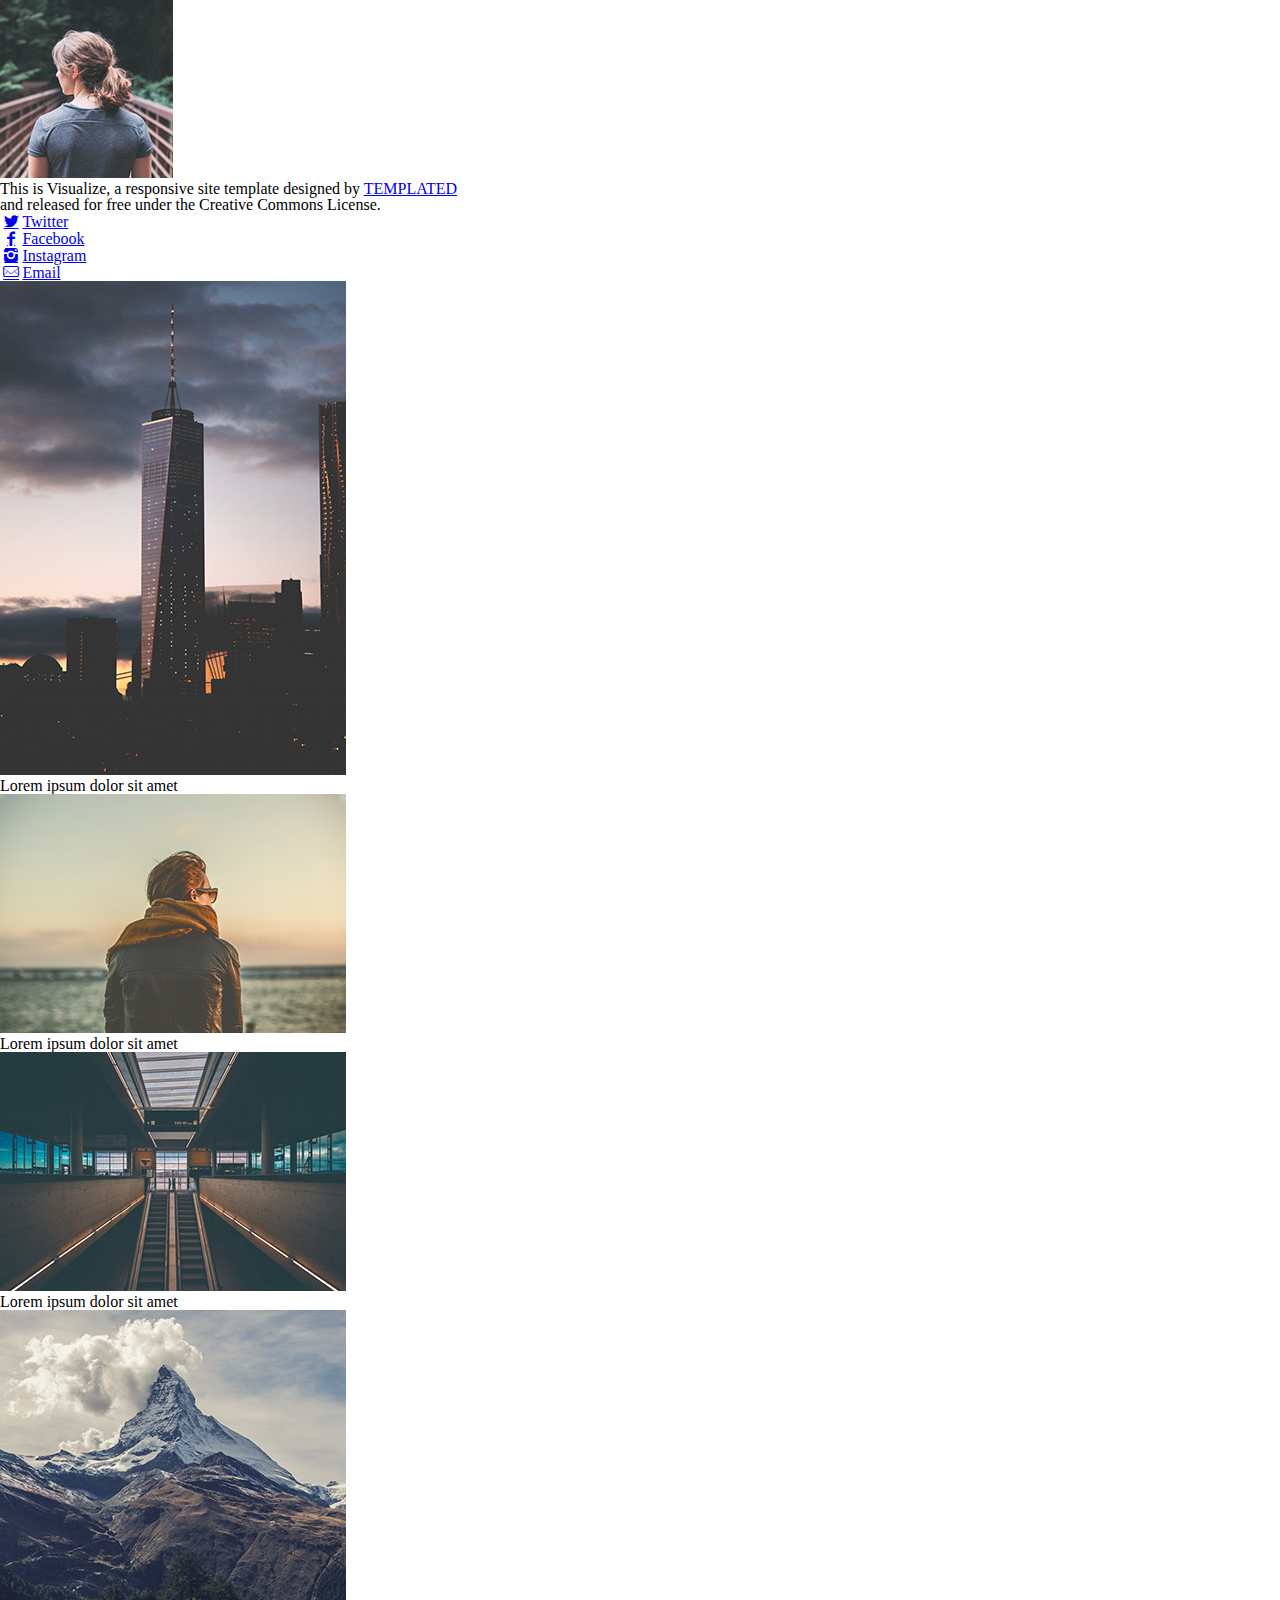
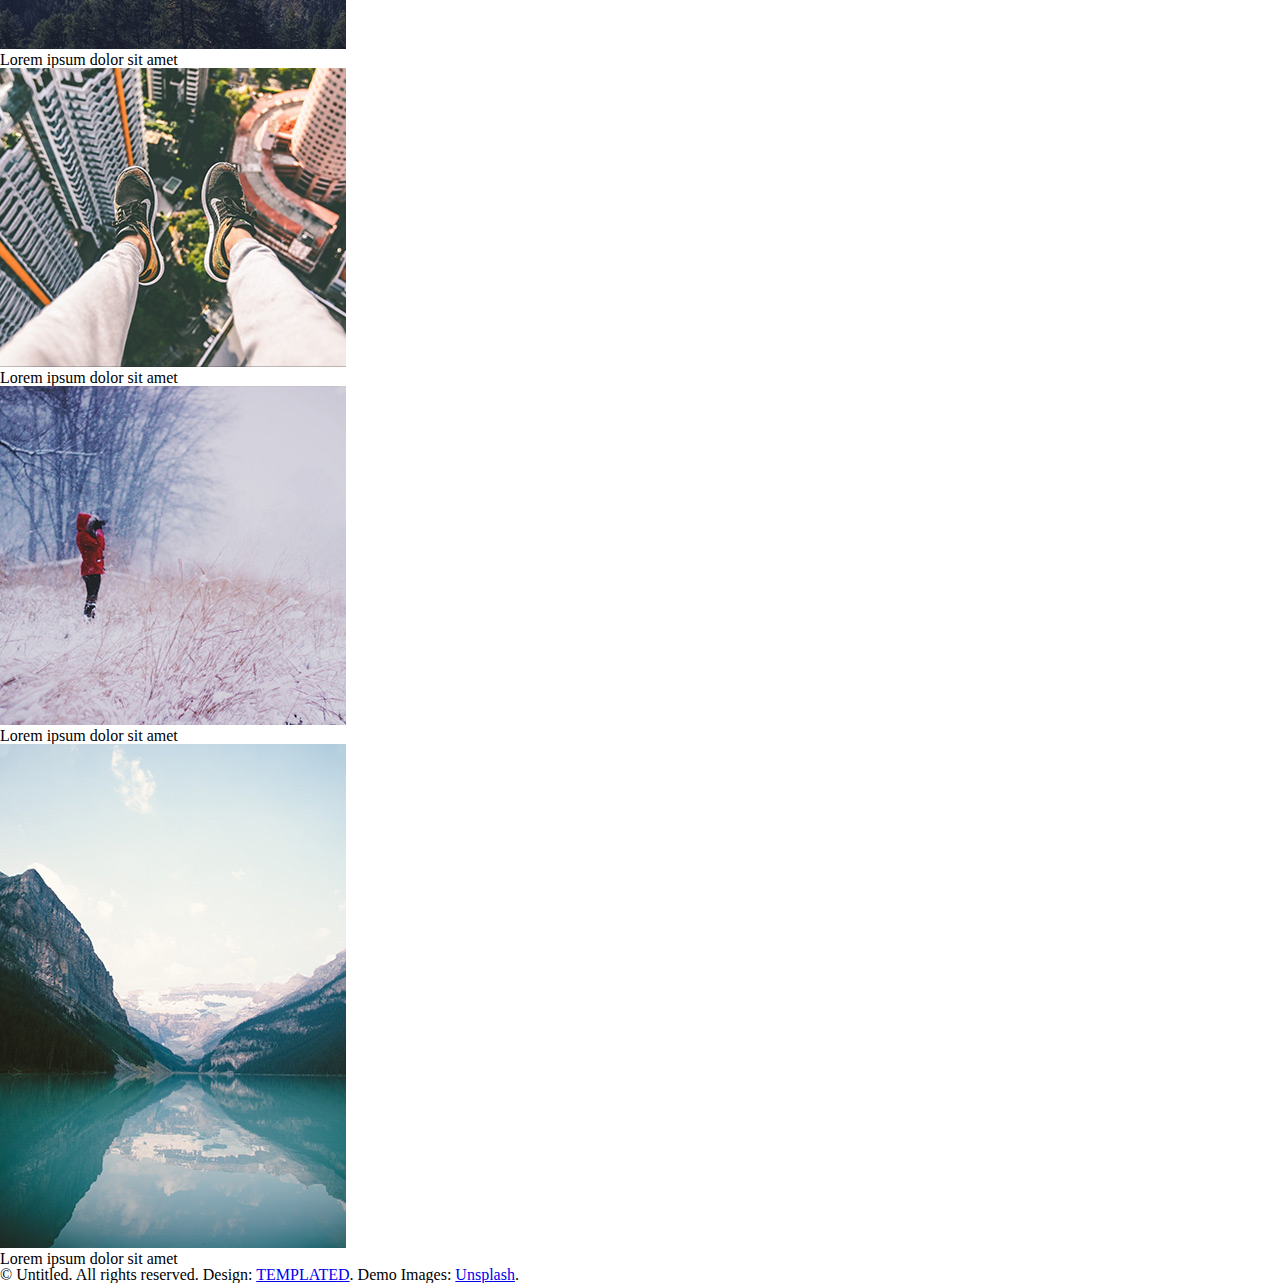
==== visualize.html @ 2ff81c84 "header/main/footer UI추가, img 마우스 오버 효과(미완성)" ====
<!DOCTYPE HTML>
<!--
	Visualize by TEMPLATED
	templated.co @templatedco
	Released for free under the Creative Commons Attribution 3.0 license (templated.co/license)
-->
<html>
	<head>
		<title>Visualize by TEMPLATED</title>
		<meta charset="utf-8" />
		<meta name="viewport" content="width=device-width, initial-scale=1" />
		<link rel="stylesheet" href="assets/css/main2.css" />
		<link rel="stylesheet" href="assets/css/ResetCSS.css" />
        <link href="https://fonts.googleapis.com/css?family=Source+Sans+Pro:200i,300,300i,400&display=swap" rel="stylesheet">
        <link rel="stylesheet" href="fontello-eb6cd982/css/fontello.css">
    </head>
	<body>

		<!-- Wrapper -->
			<div id="wrapper">

				<!-- Header -->
					<header id="header">
						<span class="avatar"><img src="images/avatar.jpg" alt="" /></span>
						<h1>This is <strong>Visualize</strong>, a responsive site template designed by <a href="http://templated.co">TEMPLATED</a><br />
						and released for free under the Creative Commons License.</h1>
						<ul class="icons">
							<li><a href="#" class="icon-twitter"><span class="label">Twitter</span></a></li>
							<li><a href="#" class="icon-facebook"><span class="label">Facebook</span></a></li>
							<li><a href="#" class="icon-instagram"><span class="label">Instagram</span></a></li>
							<li><a href="#" class="icon-mail"><span class="label">Email</span></a></li>
						</ul>
					</header>

				<!-- Main -->
					<section id="main">

						<!-- Thumbnails -->
							<section class="thumbnails">
								<div>
									<a href="images/fulls/01.jpg">
										<img src="images/thumbs/01.jpg" alt="" />
										<h3>Lorem ipsum dolor sit amet</h3>
									</a>
									<a href="images/fulls/02.jpg">
										<img src="images/thumbs/02.jpg" alt="" />
										<h3>Lorem ipsum dolor sit amet</h3>
									</a>
								</div>
								<div>
									<a href="images/fulls/03.jpg">
										<img src="images/thumbs/03.jpg" alt="" />
										<h3>Lorem ipsum dolor sit amet</h3>
									</a>
									<a href="images/fulls/04.jpg">
										<img src="images/thumbs/04.jpg" alt="" />
										<h3>Lorem ipsum dolor sit amet</h3>
									</a>
									<a href="images/fulls/05.jpg">
										<img src="images/thumbs/05.jpg" alt="" />
										<h3>Lorem ipsum dolor sit amet</h3>
									</a>
								</div>
								<div>
									<a href="images/fulls/06.jpg">
										<img src="images/thumbs/06.jpg" alt="" />
										<h3>Lorem ipsum dolor sit amet</h3>
									</a>
									<a href="images/fulls/07.jpg">
										<img src="images/thumbs/07.jpg" alt="" />
										<h3>Lorem ipsum dolor sit amet</h3>
									</a>
								</div>
							</section>

					</section>

				<!-- Footer -->
					<footer id="footer">
						<p>&copy; Untitled. All rights reserved. Design: <a href="http://templated.co">TEMPLATED</a>. Demo Images: <a href="http://unsplash.com">Unsplash</a>.</p>
					</footer>

			</div>

		<!-- Scripts -->
			<script src="assets/js/jquery.min.js"></script>
			<script src="assets/js/jquery.poptrox.min.js"></script>
			<script src="assets/js/skel.min.js"></script>
			<script src="assets/js/main.js"></script>

	</body>
</html>
---- assets/css/ResetCSS.css ----
html, body, div, span, applet, object, iframe,
h1, h2, h3, h4, h5, h6, p, blockquote, pre,
a, abbr, acronym, address, big, cite, code,
del, dfn, em, img, ins, kbd, q, s, samp,
small, strike, strong, sub, sup, tt, var,
b, u, i, center,
dl, dt, dd, ol, ul, li,
fieldset, form, label, legend,
table, caption, tbody, tfoot, thead, tr, th, td,
article, aside, canvas, details, embed, 
figure, figcaption, footer, header, hgroup, 
menu, nav, output, ruby, section, summary,
time, mark, audio, video {
	margin: 0;
	padding: 0;
	border: 0;
	font-size: 100%;
	font: inherit;
	vertical-align: baseline;
}
/* HTML5 display-role reset for older browsers */
article, aside, details, figcaption, figure, 
footer, header, hgroup, menu, nav, section {
	display: block;
}
body {
	line-height: 1;
}
ol, ul {
	list-style: none;
}
blockquote, q {
	quotes: none;
}
blockquote:before, blockquote:after,
q:before, q:after {
	content: '';
	content: none;
}
table {
	border-collapse: collapse;
	border-spacing: 0;
}
---- fontello-eb6cd982/css/fontello.css ----
@font-face {
  font-family: 'fontello';
  src: url('../font/fontello.eot?39989546');
  src: url('../font/fontello.eot?39989546#iefix') format('embedded-opentype'),
       url('../font/fontello.woff2?39989546') format('woff2'),
       url('../font/fontello.woff?39989546') format('woff'),
       url('../font/fontello.ttf?39989546') format('truetype'),
       url('../font/fontello.svg?39989546#fontello') format('svg');
  font-weight: normal;
  font-style: normal;
}
/* Chrome hack: SVG is rendered more smooth in Windozze. 100% magic, uncomment if you need it. */
/* Note, that will break hinting! In other OS-es font will be not as sharp as it could be */
/*
@media screen and (-webkit-min-device-pixel-ratio:0) {
  @font-face {
    font-family: 'fontello';
    src: url('../font/fontello.svg?39989546#fontello') format('svg');
  }
}
*/
 
 [class^="icon-"]:before, [class*=" icon-"]:before {
  font-family: "fontello";
  font-style: normal;
  font-weight: normal;
  speak: none;
 
  display: inline-block;
  text-decoration: inherit;
  width: 1em;
  margin-right: .2em;
  text-align: center;
  /* opacity: .8; */
 
  /* For safety - reset parent styles, that can break glyph codes*/
  font-variant: normal;
  text-transform: none;
 
  /* fix buttons height, for twitter bootstrap */
  line-height: 1em;
 
  /* Animation center compensation - margins should be symmetric */
  /* remove if not needed */
  margin-left: .2em;
 
  /* you can be more comfortable with increased icons size */
  /* font-size: 120%; */
 
  /* Font smoothing. That was taken from TWBS */
  -webkit-font-smoothing: antialiased;
  -moz-osx-font-smoothing: grayscale;
 
  /* Uncomment for 3D effect */
  /* text-shadow: 1px 1px 1px rgba(127, 127, 127, 0.3); */
}
 
.icon-mail:before { content: '\e800'; } /* '' */
.icon-twitter:before { content: '\f309'; } /* '' */
.icon-facebook:before { content: '\f30c'; } /* '' */
.icon-instagram:before { content: '\f32d'; } /* '' */
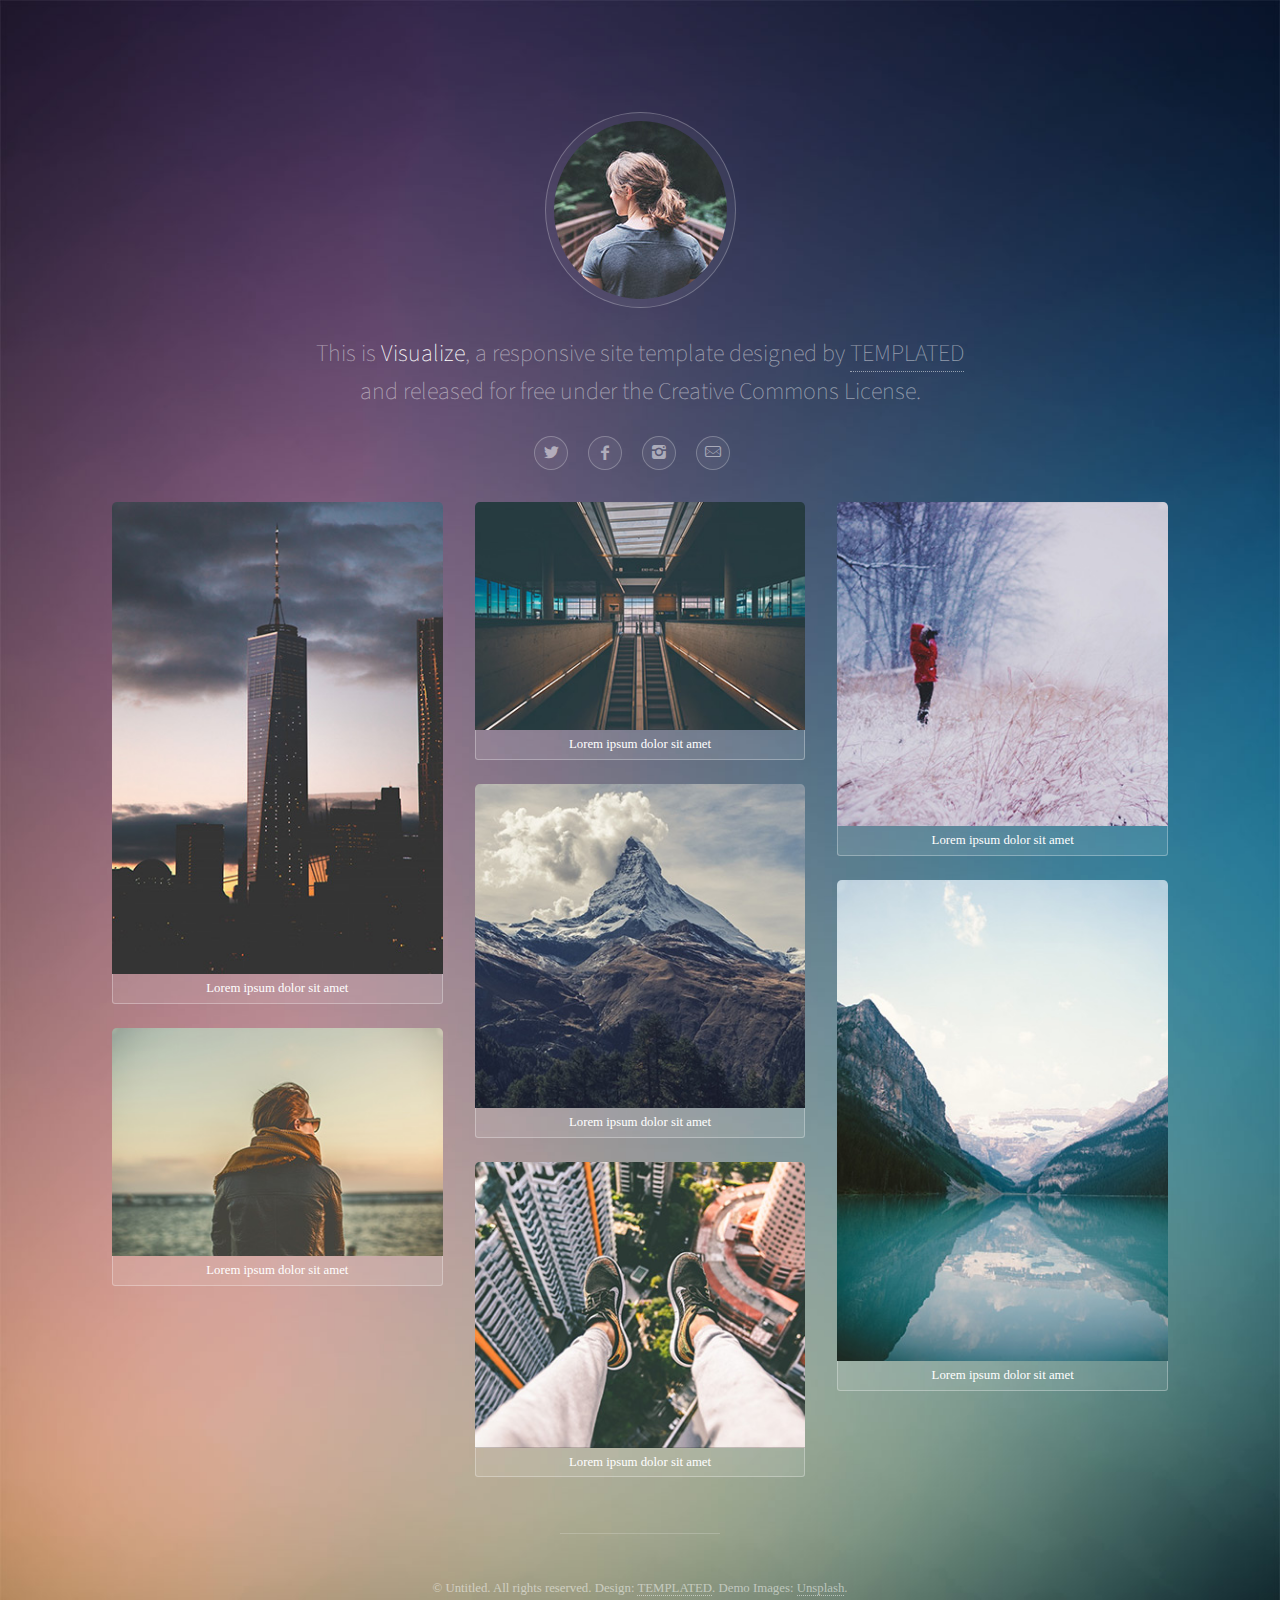
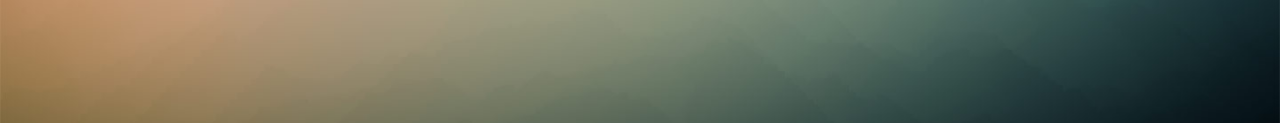
==== commit 1dad07f1: "visualize.css경로 수정" ====
--- a/visualize.html
+++ b/visualize.html
@@ -9,7 +9,7 @@
 		<title>Visualize by TEMPLATED</title>
 		<meta charset="utf-8" />
 		<meta name="viewport" content="width=device-width, initial-scale=1" />
-		<link rel="stylesheet" href="assets/css/main2.css" />
+		<link rel="stylesheet" href="assets/css/visualize.css" />
 		<link rel="stylesheet" href="assets/css/ResetCSS.css" />
         <link href="https://fonts.googleapis.com/css?family=Source+Sans+Pro:200i,300,300i,400&display=swap" rel="stylesheet">
         <link rel="stylesheet" href="fontello-eb6cd982/css/fontello.css">
--- a/assets/css/visualize.css
+++ b/assets/css/visualize.css
@@ -0,0 +1,122 @@
+body {
+    background-image: url(../../images/bg.jpg);
+    background-size:cover;
+}
+#wrapper{
+    max-width:68rem;
+    margin:5rem auto;
+}
+#header {
+    text-align:center;
+    padding-top: 2rem;
+    padding-bottom: 2rem;
+}
+#header .avatar {
+    border-radius: 100%;
+    display:inline-block;
+    background-color: rgba(255, 255, 255, 0.05);
+    border: 1px solid rgba(255, 255, 255, 0.25);
+    margin-bottom:1.5rem;
+}
+#header .avatar img {
+    border-radius: 100%;
+    display: block;
+    padding: 0.5rem;
+}
+#header h1 {
+    font-size: 1.5rem;
+    color:rgba(255, 255, 255, 0.5);
+    font-weight: 200;
+    font-family:'Source Sans Pro', sans-serif;
+    margin-bottom: 1.5rem;
+    line-height: 2.4rem;
+}
+#header h1 strong {
+    color:white;
+    font-weight:200;
+}
+#header h1 a {
+    color:rgba(255, 255, 255, 0.5);
+    text-decoration:none;
+    border-bottom:1px dotted rgba(255,255,255,0.5);
+}
+#header ul.icons li {
+    display: inline-block;
+    border-radius: 100%;
+    background-color: rgba(255, 255, 255, 0.05);
+    border: 1px solid rgba(255,255,255,0.25);
+    width:2rem;
+    height:2rem;
+    display:inline-flex;
+    justify-content: center;
+    align-items: center;
+    margin-right: 1rem;
+}
+#header ul.icons li:hover {
+    border: 1px solid rgba(255,255,255,0.25);
+    background-color: rgba(255, 255, 255, 0.2);
+}
+#header ul.icons li a {
+    color: rgba(255,255,255,0.5);
+    text-decoration: none;
+}
+
+#header ul.icons li span {
+    display: none;
+}
+#main .thumbnails{
+    display:flex;
+}
+#main .thumbnails>div {
+    flex-grow: 1;
+    margin-left:1rem;
+    margin-right:1rem;
+}
+#main .thumbnails a {
+    margin-bottom:1.5rem;
+    display: block;
+}
+#main .thumbnails img {
+    width:100%;
+    border-top-left-radius: 0.3rem;
+    border-top-right-radius: 0.3rem;
+    display: block;
+}
+#main .thumbnails h3 {
+    border-bottom-left-radius:0.2rem;
+    border-bottom-right-radius:0.2rem;
+    border-bottom:1px solid rgba(255,255,255,0.3);
+    border-left:1px solid rgba(255,255,255,0.3);
+    border-right:1px solid rgba(255,255,255,0.3);
+    padding:0.5rem;
+    text-align:center;
+    color:white;
+    font-size:0.8rem;
+    font-weight: 200;
+    background-color: rgba(255,255,255,0.1);
+}
+#footer {
+    text-align: center;
+    color:rgba(255,255,255,0.5);
+    font-weight:200;
+    padding-bottom:3rem;
+    font-size:0.8rem;
+}
+#footer a {
+    color:rgba(255,255,255,0.5);
+    text-decoration: none;
+    border-bottom:1px dotted rgba(255,255,255,0.5);
+}
+#footer:before{
+    content: '';
+    display:block;
+    width:10rem;
+    margin:2rem auto;
+    margin-bottom:3rem;
+    border-top:1px solid rgba(255, 255, 255, 0.2);
+}
+@media (max-width:480px) {
+    #main .thumbnails{
+        display:block;
+    }
+}